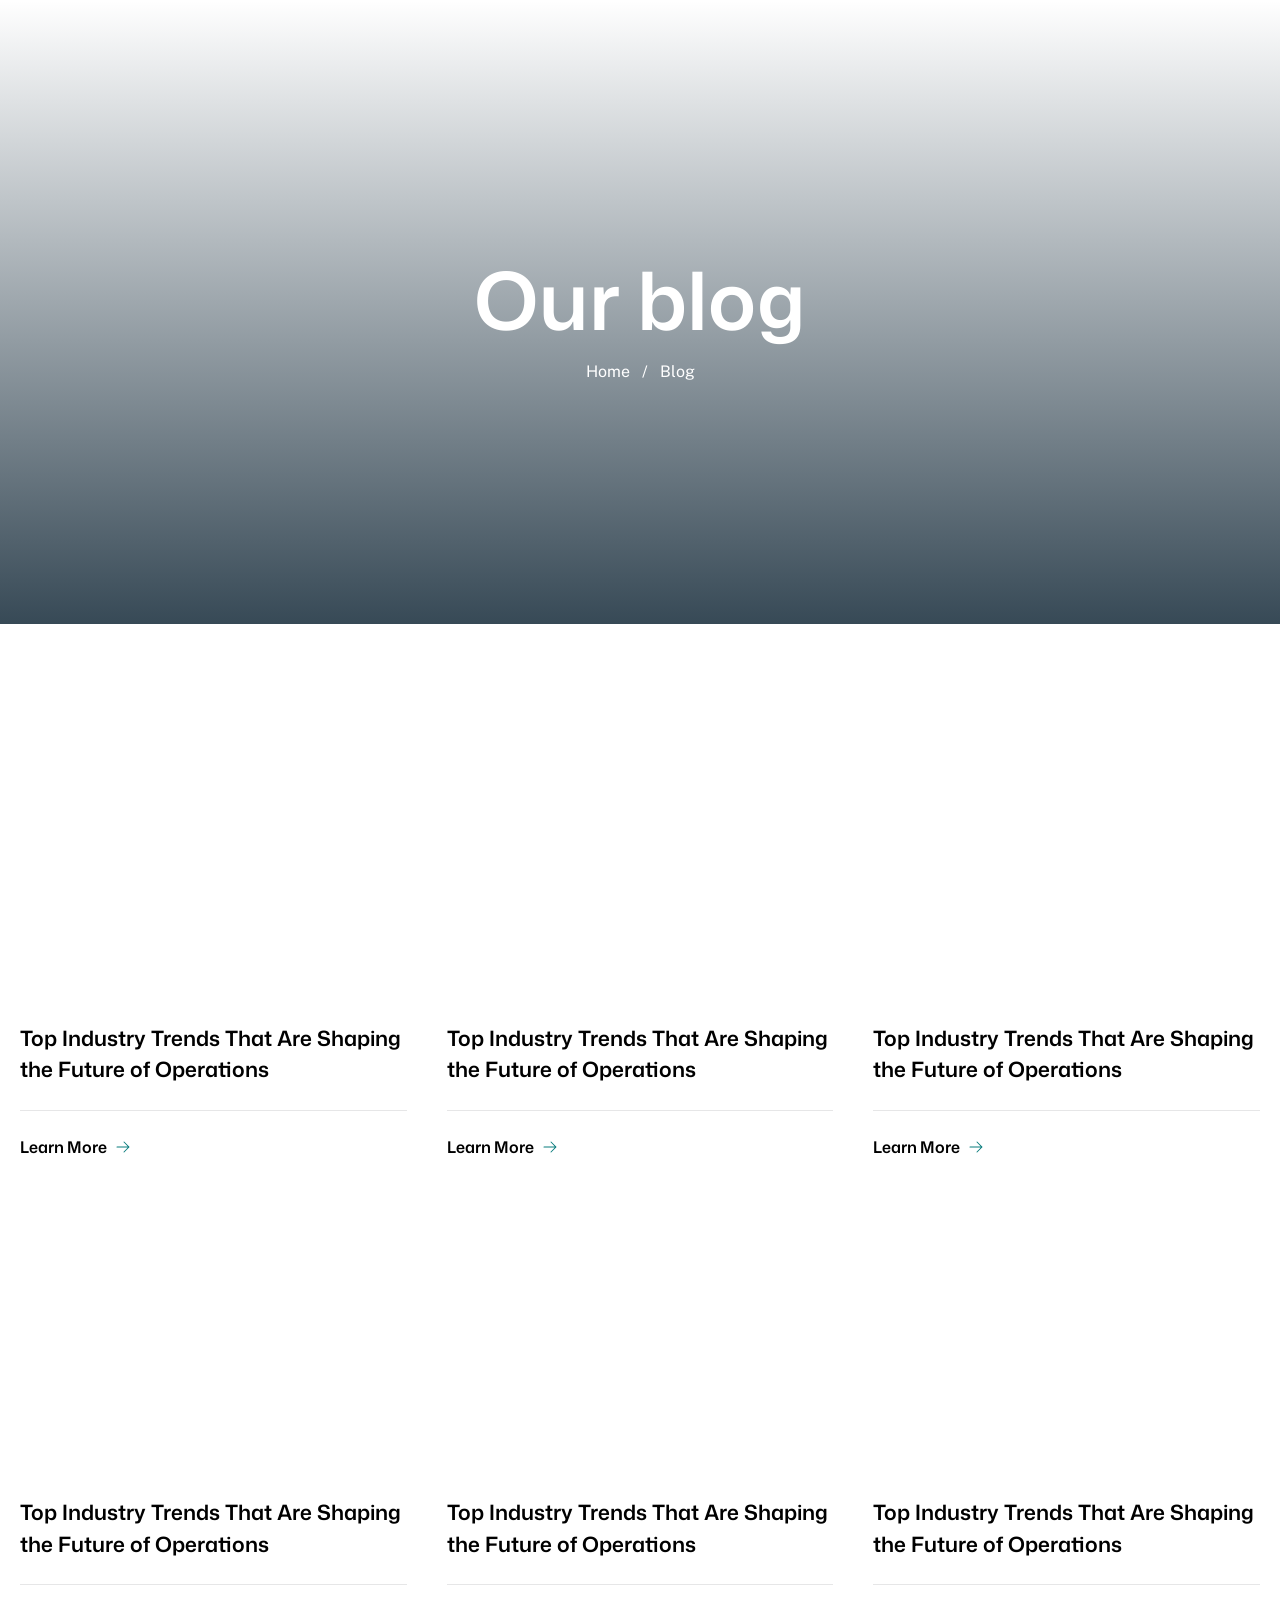
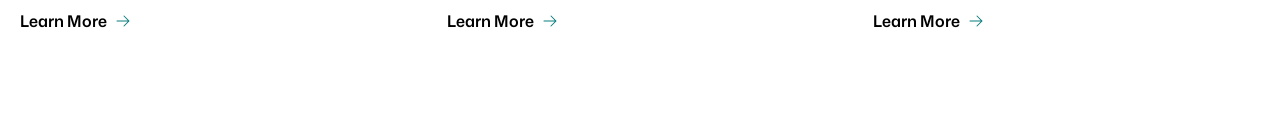
==== blog.html @ f3894ce8 "-inint" ====
<!DOCTYPE html>
<html lang="en">
<head>
  <meta charset="UTF-8">
  <meta name="viewport" content="width=device-width, initial-scale=1.0">
  <title>Tailwind Project</title>
  <link href="output.css" rel="stylesheet">
  <link rel="stylesheet" href="https://cdn.jsdelivr.net/npm/@splidejs/splide@4/dist/css/splide-core.min.css">
</head>
<body class="">

    <section 
        class="
            py-60 bg-cover bg-center bg-no-repeat relative
            bg-[url('https://demo.awaikenthemes.com/optive/wp-content/uploads/2026/01/page-header-bg.jpg')] 
            bg-fixed before:content-[''] before:absolute before:inset-0
            before:bg-gradient-to-b before:from-transparent before:to-ovc-2 before:z-0
        "
    >
        <div class="container sticky z-10 text-center text-fnc-3">
            <h1 class="font-mona text-[50px] lg:text-[60px] xl:text-[80px] font-semibold">
                Our blog
            </h1>
            <div class="flex items-center justify-center gap-3">
                <a href="" class="inline-block">
                    Home
                </a>
                /
                <a href="" class="inline-block">
                    Blog
                </a>
            </div>
        </div>
    </section>

    <section class="bg-bgc-1 py-[50px] lg:py-[100px]">
        <div class="container grid grid-cols-1 md:grid-cols-2 lg:grid-cols-3 gap-8 md:gap-6 lg:gap-8 xl:gap-10">
            <div class="w-full group flex flex-col gap-3">
                <figure class="relative group w-full aspect-[5/3.5] rounded-lg overflow-hidden">
                    <span 
                        class="
                            absolute -top-[25%] left-[50%] w-0 h-[200%] 
                            group-hover:-top-[25%] group-hover:-left-[25%] group-hover:w-[200%] group-hover:opacity-0 
                            group-hover:duration-500 transform rotate-45 bg-bgc-1 opacity-50 z-10 
                        "
                    ></span>
                    <span 
                        class="
                            absolute text-[14px] top-4 left-4 z-10 bg-transparent group-hover:bg-bgc-3 
                            px-3.5 py-1.5 tracking-wide rounded-lg text-fnc-3 fontmon font-semibold backdrop-blur-md
                        "
                    >
                        Financial Planning
                    </span>
                    <img
                        class="w-ful h-full object-cover object-center group-hover:scale-110 duration-500"
                        src="https://demo.awaikenthemes.com/optive/wp-content/uploads/2026/01/post-1.jpg"
                        alt=""
                    />
                </figure>
                <article class="mt-2 md:mt-3 lg:mt-4">
                <h3 class="text-[18px] md:text-[21px] font-mona font-semibold transition-colors pb-4 md:pb-5 lg:pb-6 border-b border-bdc-1">
                    Top Industry Trends That Are Shaping the Future of Operations
                </h3>
                <a href="" class="mt-4 lg:mt-5 lg:mt-6 flex items-center justify-start gap-2 hover:gap-3 duration-300 font-semibold font-mona">
                    <span class="block">
                    Learn More
                    </span>
                    <span class="block text-fnc-4">
                    <svg xmlns="http://www.w3.org/2000/svg" viewBox="0 0 24 24" fill="currentColor" class="size-4">
                        <path fill-rule="evenodd" d="M12.97 3.97a.75.75 0 0 1 1.06 0l7.5 7.5a.75.75 0 0 1 0 1.06l-7.5 7.5a.75.75 0 1 1-1.06-1.06l6.22-6.22H3a.75.75 0 0 1 0-1.5h16.19l-6.22-6.22a.75.75 0 0 1 0-1.06Z" clip-rule="evenodd" />
                    </svg>  
                    </span>
                </a>
                </article>
            </div>
            <div class="w-full group flex flex-col gap-3">
                <figure class="relative group w-full aspect-[5/3.5] rounded-lg overflow-hidden">
                    <span 
                        class="
                            absolute -top-[25%] left-[50%] w-0 h-[200%] 
                            group-hover:-top-[25%] group-hover:-left-[25%] group-hover:w-[200%] group-hover:opacity-0 
                            group-hover:duration-500 transform rotate-45 bg-bgc-1 opacity-50 z-10 
                        "
                    ></span>
                    <span 
                        class="
                            absolute text-[14px] top-4 left-4 z-10 bg-transparent group-hover:bg-bgc-3 
                            px-3.5 py-1.5 tracking-wide rounded-lg text-fnc-3 fontmon font-semibold backdrop-blur-md
                        "
                    >
                        Financial Planning
                    </span>
                    <img
                        class="w-ful h-full object-cover object-center group-hover:scale-110 duration-500"
                        src="https://demo.awaikenthemes.com/optive/wp-content/uploads/2026/01/post-1.jpg"
                        alt=""
                    />
                </figure>
                <article class="mt-2 md:mt-3 lg:mt-4">
                <h3 class="text-[18px] md:text-[21px] font-mona font-semibold transition-colors pb-4 md:pb-5 lg:pb-6 border-b border-bdc-1">
                    Top Industry Trends That Are Shaping the Future of Operations
                </h3>
                <a href="" class="mt-4 lg:mt-5 lg:mt-6 flex items-center justify-start gap-2 hover:gap-3 duration-300 font-semibold font-mona">
                    <span class="block">
                    Learn More
                    </span>
                    <span class="block text-fnc-4">
                    <svg xmlns="http://www.w3.org/2000/svg" viewBox="0 0 24 24" fill="currentColor" class="size-4">
                        <path fill-rule="evenodd" d="M12.97 3.97a.75.75 0 0 1 1.06 0l7.5 7.5a.75.75 0 0 1 0 1.06l-7.5 7.5a.75.75 0 1 1-1.06-1.06l6.22-6.22H3a.75.75 0 0 1 0-1.5h16.19l-6.22-6.22a.75.75 0 0 1 0-1.06Z" clip-rule="evenodd" />
                    </svg>  
                    </span>
                </a>
                </article>
            </div>
            <div class="w-full group flex flex-col gap-3">
                <figure class="relative group w-full aspect-[5/3.5] rounded-lg overflow-hidden">
                    <span 
                        class="
                            absolute -top-[25%] left-[50%] w-0 h-[200%] 
                            group-hover:-top-[25%] group-hover:-left-[25%] group-hover:w-[200%] group-hover:opacity-0 
                            group-hover:duration-500 transform rotate-45 bg-bgc-1 opacity-50 z-10 
                        "
                    ></span>
                    <span 
                        class="
                            absolute text-[14px] top-4 left-4 z-10 bg-transparent group-hover:bg-bgc-3 
                            px-3.5 py-1.5 tracking-wide rounded-lg text-fnc-3 fontmon font-semibold backdrop-blur-md
                        "
                    >
                        Financial Planning
                    </span>
                    <img
                        class="w-ful h-full object-cover object-center group-hover:scale-110 duration-500"
                        src="https://demo.awaikenthemes.com/optive/wp-content/uploads/2026/01/post-1.jpg"
                        alt=""
                    />
                </figure>
                <article class="mt-2 md:mt-3 lg:mt-4">
                <h3 class="text-[18px] md:text-[21px] font-mona font-semibold transition-colors pb-4 md:pb-5 lg:pb-6 border-b border-bdc-1">
                    Top Industry Trends That Are Shaping the Future of Operations
                </h3>
                <a href="" class="mt-4 lg:mt-5 lg:mt-6 flex items-center justify-start gap-2 hover:gap-3 duration-300 font-semibold font-mona">
                    <span class="block">
                    Learn More
                    </span>
                    <span class="block text-fnc-4">
                    <svg xmlns="http://www.w3.org/2000/svg" viewBox="0 0 24 24" fill="currentColor" class="size-4">
                        <path fill-rule="evenodd" d="M12.97 3.97a.75.75 0 0 1 1.06 0l7.5 7.5a.75.75 0 0 1 0 1.06l-7.5 7.5a.75.75 0 1 1-1.06-1.06l6.22-6.22H3a.75.75 0 0 1 0-1.5h16.19l-6.22-6.22a.75.75 0 0 1 0-1.06Z" clip-rule="evenodd" />
                    </svg>  
                    </span>
                </a>
                </article>
            </div>
            <div class="w-full group flex flex-col gap-3">
                <figure class="relative group w-full aspect-[5/3.5] rounded-lg overflow-hidden">
                    <span 
                        class="
                            absolute -top-[25%] left-[50%] w-0 h-[200%] 
                            group-hover:-top-[25%] group-hover:-left-[25%] group-hover:w-[200%] group-hover:opacity-0 
                            group-hover:duration-500 transform rotate-45 bg-bgc-1 opacity-50 z-10 
                        "
                    ></span>
                    <span 
                        class="
                            absolute text-[14px] top-4 left-4 z-10 bg-transparent group-hover:bg-bgc-3 
                            px-3.5 py-1.5 tracking-wide rounded-lg text-fnc-3 fontmon font-semibold backdrop-blur-md
                        "
                    >
                        Financial Planning
                    </span>
                    <img
                        class="w-ful h-full object-cover object-center group-hover:scale-110 duration-500"
                        src="https://demo.awaikenthemes.com/optive/wp-content/uploads/2026/01/post-1.jpg"
                        alt=""
                    />
                </figure>
                <article class="mt-2 md:mt-3 lg:mt-4">
                <h3 class="text-[18px] md:text-[21px] font-mona font-semibold transition-colors pb-4 md:pb-5 lg:pb-6 border-b border-bdc-1">
                    Top Industry Trends That Are Shaping the Future of Operations
                </h3>
                <a href="" class="mt-4 lg:mt-5 lg:mt-6 flex items-center justify-start gap-2 hover:gap-3 duration-300 font-semibold font-mona">
                    <span class="block">
                    Learn More
                    </span>
                    <span class="block text-fnc-4">
                    <svg xmlns="http://www.w3.org/2000/svg" viewBox="0 0 24 24" fill="currentColor" class="size-4">
                        <path fill-rule="evenodd" d="M12.97 3.97a.75.75 0 0 1 1.06 0l7.5 7.5a.75.75 0 0 1 0 1.06l-7.5 7.5a.75.75 0 1 1-1.06-1.06l6.22-6.22H3a.75.75 0 0 1 0-1.5h16.19l-6.22-6.22a.75.75 0 0 1 0-1.06Z" clip-rule="evenodd" />
                    </svg>  
                    </span>
                </a>
                </article>
            </div>
            <div class="w-full group flex flex-col gap-3">
                <figure class="relative group w-full aspect-[5/3.5] rounded-lg overflow-hidden">
                    <span 
                        class="
                            absolute -top-[25%] left-[50%] w-0 h-[200%] 
                            group-hover:-top-[25%] group-hover:-left-[25%] group-hover:w-[200%] group-hover:opacity-0 
                            group-hover:duration-500 transform rotate-45 bg-bgc-1 opacity-50 z-10 
                        "
                    ></span>
                    <span 
                        class="
                            absolute text-[14px] top-4 left-4 z-10 bg-transparent group-hover:bg-bgc-3 
                            px-3.5 py-1.5 tracking-wide rounded-lg text-fnc-3 fontmon font-semibold backdrop-blur-md
                        "
                    >
                        Financial Planning
                    </span>
                    <img
                        class="w-ful h-full object-cover object-center group-hover:scale-110 duration-500"
                        src="https://demo.awaikenthemes.com/optive/wp-content/uploads/2026/01/post-1.jpg"
                        alt=""
                    />
                </figure>
                <article class="mt-2 md:mt-3 lg:mt-4">
                <h3 class="text-[18px] md:text-[21px] font-mona font-semibold transition-colors pb-4 md:pb-5 lg:pb-6 border-b border-bdc-1">
                    Top Industry Trends That Are Shaping the Future of Operations
                </h3>
                <a href="" class="mt-4 lg:mt-5 lg:mt-6 flex items-center justify-start gap-2 hover:gap-3 duration-300 font-semibold font-mona">
                    <span class="block">
                    Learn More
                    </span>
                    <span class="block text-fnc-4">
                    <svg xmlns="http://www.w3.org/2000/svg" viewBox="0 0 24 24" fill="currentColor" class="size-4">
                        <path fill-rule="evenodd" d="M12.97 3.97a.75.75 0 0 1 1.06 0l7.5 7.5a.75.75 0 0 1 0 1.06l-7.5 7.5a.75.75 0 1 1-1.06-1.06l6.22-6.22H3a.75.75 0 0 1 0-1.5h16.19l-6.22-6.22a.75.75 0 0 1 0-1.06Z" clip-rule="evenodd" />
                    </svg>  
                    </span>
                </a>
                </article>
            </div>
            <div class="w-full group flex flex-col gap-3">
                <figure class="relative group w-full aspect-[5/3.5] rounded-lg overflow-hidden">
                    <span 
                        class="
                            absolute -top-[25%] left-[50%] w-0 h-[200%] 
                            group-hover:-top-[25%] group-hover:-left-[25%] group-hover:w-[200%] group-hover:opacity-0 
                            group-hover:duration-500 transform rotate-45 bg-bgc-1 opacity-50 z-10 
                        "
                    ></span>
                    <span 
                        class="
                            absolute text-[14px] top-4 left-4 z-10 bg-transparent group-hover:bg-bgc-3 
                            px-3.5 py-1.5 tracking-wide rounded-lg text-fnc-3 fontmon font-semibold backdrop-blur-md
                        "
                    >
                        Financial Planning
                    </span>
                    <img
                        class="w-ful h-full object-cover object-center group-hover:scale-110 duration-500"
                        src="https://demo.awaikenthemes.com/optive/wp-content/uploads/2026/01/post-1.jpg"
                        alt=""
                    />
                </figure>
                <article class="mt-2 md:mt-3 lg:mt-4">
                <h3 class="text-[18px] md:text-[21px] font-mona font-semibold transition-colors pb-4 md:pb-5 lg:pb-6 border-b border-bdc-1">
                    Top Industry Trends That Are Shaping the Future of Operations
                </h3>
                <a href="" class="mt-4 lg:mt-5 lg:mt-6 flex items-center justify-start gap-2 hover:gap-3 duration-300 font-semibold font-mona">
                    <span class="block">
                    Learn More
                    </span>
                    <span class="block text-fnc-4">
                    <svg xmlns="http://www.w3.org/2000/svg" viewBox="0 0 24 24" fill="currentColor" class="size-4">
                        <path fill-rule="evenodd" d="M12.97 3.97a.75.75 0 0 1 1.06 0l7.5 7.5a.75.75 0 0 1 0 1.06l-7.5 7.5a.75.75 0 1 1-1.06-1.06l6.22-6.22H3a.75.75 0 0 1 0-1.5h16.19l-6.22-6.22a.75.75 0 0 1 0-1.06Z" clip-rule="evenodd" />
                    </svg>  
                    </span>
                </a>
                </article>
            </div>
        </div>
    </section>





  <script src="https://cdn.jsdelivr.net/npm/@splidejs/splide@4/dist/js/splide.min.js"></script>
  <script>
    new Splide('#splide-carousel', {
      type: 'loop',
      perPage: 4,
      gap: '1rem',
      arrows: false,
      pagination: false,
      autoplay: true,
      interval: 3000,
      breakpoints: {
        1280: {
          perPage: 2,
        },
      },
    }).mount();
  </script>
</body>
</html>
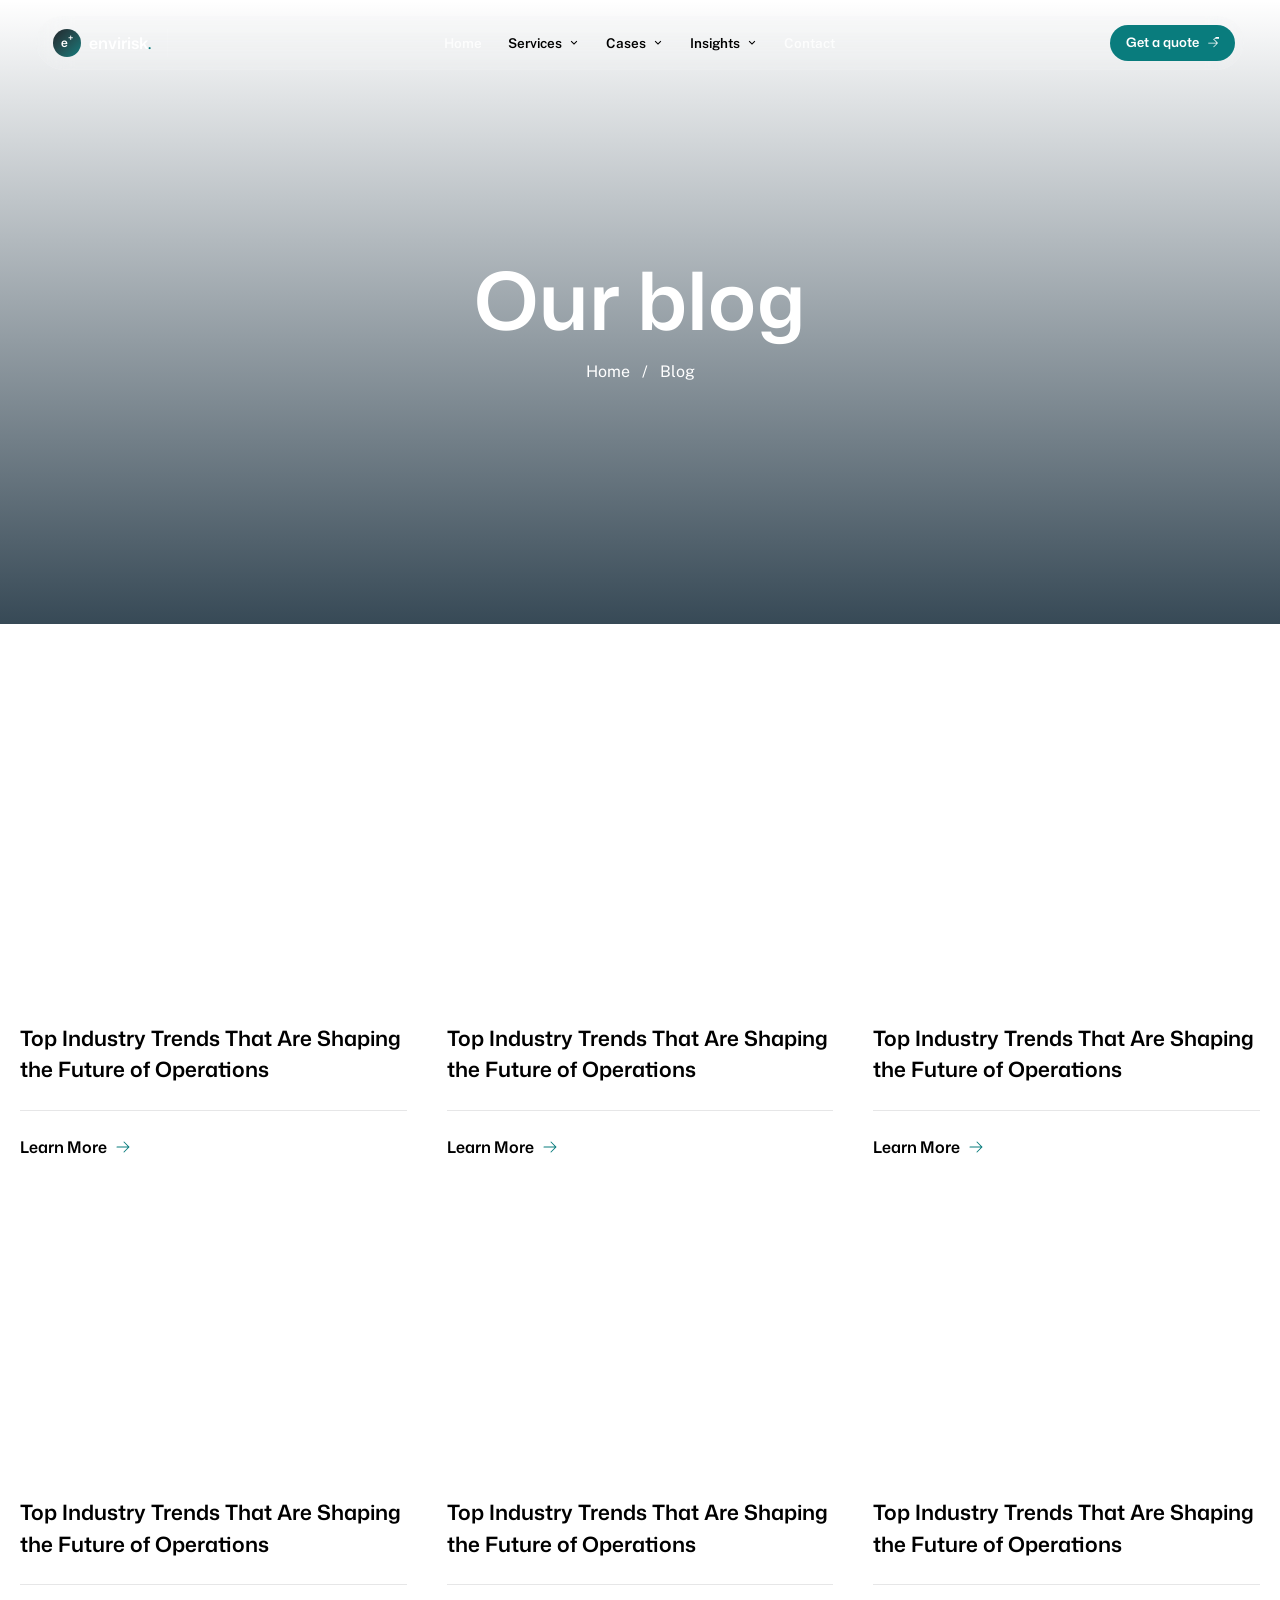
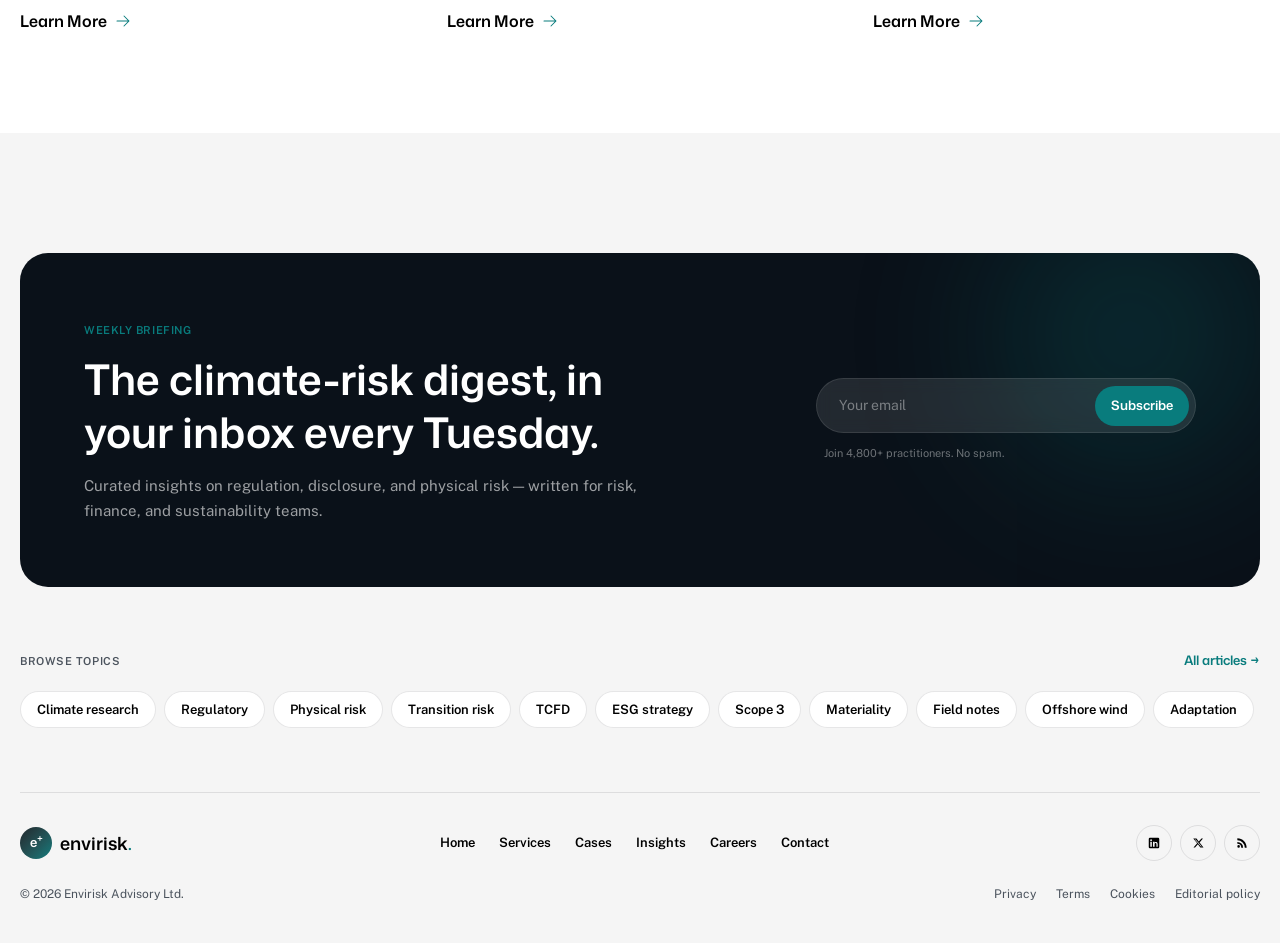
==== commit a3d063e1: "adding header and footer" ====
--- a/blog.html
+++ b/blog.html
@@ -6,10 +6,278 @@
   <title>Tailwind Project</title>
   <link href="output.css" rel="stylesheet">
   <link rel="stylesheet" href="https://cdn.jsdelivr.net/npm/@splidejs/splide@4/dist/css/splide-core.min.css">
+    <script defer src="https://cdn.jsdelivr.net/npm/alpinejs@3.x.x/dist/cdn.min.js"></script>
 </head>
 <body class="">
 
-    <section 
+  <!-- ============================================================= -->
+  <!-- Floating pill header (blog.html)                              -->
+  <!-- ============================================================= -->
+  <header
+    x-data="{
+      open: false,
+      scrolled: false,
+      menu: null,
+      closeDrawer() { this.open = false; this.menu = null; document.body.style.overflow = ''; },
+      openDrawer()  { this.open = true;  this.menu = null; document.body.style.overflow = 'hidden'; },
+      toggleDrawer(){ this.open ? this.closeDrawer() : this.openDrawer(); }
+    }"
+    x-init="window.addEventListener('scroll', () => scrolled = window.scrollY > 10)"
+    @keydown.escape.window="open && closeDrawer(); menu = null"
+    class="fixed inset-x-0 top-0 z-50 px-4 pt-4"
+  >
+    <div class="mx-auto container">
+      <div
+        :class="scrolled ? 'bg-bgc-3/95 shadow-xl shadow-black/20' : 'bg-bgc-3/70 shadow-lg shadow-black/10'"
+        class="flex items-center justify-between gap-3 pl-4 pr-2 py-2 rounded-full border border-bdc-3 backdrop-blur-lg transition-all duration-300"
+      >
+
+        <!-- Logo -->
+        <a href="index.html" class="flex items-center gap-2 font-mona font-semibold text-[16px] text-fnc-3 pr-4 border-r border-bdc-3">
+          <span class="inline-flex w-7 h-7 items-center justify-center rounded-full bg-gradient-to-br from-[var(--color-icc-1)] to-[var(--color-icc-2)] text-fnc-3 text-[12px]">e<sup>+</sup></span>
+          <span>envirisk<span class="text-fnc-4">.</span></span>
+        </a>
+
+        <!-- Desktop nav -->
+        <nav class="hidden lg:flex items-center gap-0.5" @mouseleave="menu = null">
+          <a href="index.html" class="px-3 py-1.5 rounded-full text-[13.5px] font-semibold text-fnc-3/80 hover:bg-white/10 hover:text-fnc-3 transition-colors">Home</a>
+
+          <!-- Services dropdown -->
+          <div class="relative" @mouseenter="menu = 'services'">
+            <button
+              @click="menu = menu === 'services' ? null : 'services'"
+              :class="menu === 'services' ? 'bg-white/10 text-fnc-3' : 'text-fnc-3/80'"
+              class="flex items-center gap-1.5 px-3 py-1.5 rounded-full text-[13.5px] font-semibold hover:bg-white/10 hover:text-fnc-3 transition-colors"
+            >
+              Services
+              <svg :class="menu === 'services' ? 'rotate-180' : ''" xmlns="http://www.w3.org/2000/svg" viewBox="0 0 24 24" fill="currentColor" class="w-3 h-3 transition-transform duration-300"><path d="M12 15.5 5.5 9l1.4-1.4L12 12.7l5.1-5.1L18.5 9z"/></svg>
+            </button>
+            <div
+              x-show="menu === 'services'" x-cloak
+              x-transition:enter="transition ease-out duration-200"
+              x-transition:enter-start="opacity-0 translate-y-2"
+              x-transition:enter-end="opacity-100 translate-y-0"
+              class="absolute left-0 top-full pt-3"
+            >
+              <div class="w-64 rounded-2xl bg-bgc-3 border border-bdc-3 shadow-2xl shadow-black/30 p-2">
+                <a href="service-single.html" class="group flex items-center gap-3 px-3 py-2.5 rounded-xl hover:bg-white/10 transition-colors">
+                  <span class="w-1.5 h-1.5 rounded-full bg-fnc-4 group-hover:scale-150 transition-transform"></span>
+                  <span class="text-fnc-3/90 text-[13px] font-semibold">Environmental Risk</span>
+                </a>
+                <a href="service-single.html" class="group flex items-center gap-3 px-3 py-2.5 rounded-xl hover:bg-white/10 transition-colors">
+                  <span class="w-1.5 h-1.5 rounded-full bg-fnc-4 group-hover:scale-150 transition-transform"></span>
+                  <span class="text-fnc-3/90 text-[13px] font-semibold">Climate Advisory</span>
+                </a>
+                <a href="service-single.html" class="group flex items-center gap-3 px-3 py-2.5 rounded-xl hover:bg-white/10 transition-colors">
+                  <span class="w-1.5 h-1.5 rounded-full bg-fnc-4 group-hover:scale-150 transition-transform"></span>
+                  <span class="text-fnc-3/90 text-[13px] font-semibold">Sustainability Strategy</span>
+                </a>
+                <a href="service-single.html" class="group flex items-center gap-3 px-3 py-2.5 rounded-xl hover:bg-white/10 transition-colors">
+                  <span class="w-1.5 h-1.5 rounded-full bg-fnc-4 group-hover:scale-150 transition-transform"></span>
+                  <span class="text-fnc-3/90 text-[13px] font-semibold">Regulatory Disclosure</span>
+                </a>
+                <a href="services.html" class="mt-1 flex items-center justify-between px-3 py-2.5 rounded-xl text-[12px] font-semibold text-fnc-4 hover:bg-fnc-4 hover:text-fnc-3 transition-colors">
+                  View all services
+                  <svg xmlns="http://www.w3.org/2000/svg" viewBox="0 0 24 24" fill="currentColor" class="w-3 h-3"><path fill-rule="evenodd" d="M12.97 3.97a.75.75 0 0 1 1.06 0l7.5 7.5a.75.75 0 0 1 0 1.06l-7.5 7.5a.75.75 0 1 1-1.06-1.06l6.22-6.22H3a.75.75 0 0 1 0-1.5h16.19l-6.22-6.22a.75.75 0 0 1 0-1.06Z" clip-rule="evenodd" /></svg>
+                </a>
+              </div>
+            </div>
+          </div>
+
+          <!-- Cases dropdown -->
+          <div class="relative" @mouseenter="menu = 'cases'">
+            <button
+              @click="menu = menu === 'cases' ? null : 'cases'"
+              :class="menu === 'cases' ? 'bg-white/10 text-fnc-3' : 'text-fnc-3/80'"
+              class="flex items-center gap-1.5 px-3 py-1.5 rounded-full text-[13.5px] font-semibold hover:bg-white/10 hover:text-fnc-3 transition-colors"
+            >
+              Cases
+              <svg :class="menu === 'cases' ? 'rotate-180' : ''" xmlns="http://www.w3.org/2000/svg" viewBox="0 0 24 24" fill="currentColor" class="w-3 h-3 transition-transform duration-300"><path d="M12 15.5 5.5 9l1.4-1.4L12 12.7l5.1-5.1L18.5 9z"/></svg>
+            </button>
+            <div
+              x-show="menu === 'cases'" x-cloak
+              x-transition:enter="transition ease-out duration-200"
+              x-transition:enter-start="opacity-0 translate-y-2"
+              x-transition:enter-end="opacity-100 translate-y-0"
+              class="absolute left-0 top-full pt-3"
+            >
+              <div class="w-64 rounded-2xl bg-bgc-3 border border-bdc-3 shadow-2xl shadow-black/30 p-2">
+                <a href="case-single.html" class="group flex items-center gap-3 px-3 py-2.5 rounded-xl hover:bg-white/10 transition-colors">
+                  <span class="w-1.5 h-1.5 rounded-full bg-fnc-4 group-hover:scale-150 transition-transform"></span>
+                  <span class="text-fnc-3/90 text-[13px] font-semibold">Energy</span>
+                </a>
+                <a href="case-single.html" class="group flex items-center gap-3 px-3 py-2.5 rounded-xl hover:bg-white/10 transition-colors">
+                  <span class="w-1.5 h-1.5 rounded-full bg-fnc-4 group-hover:scale-150 transition-transform"></span>
+                  <span class="text-fnc-3/90 text-[13px] font-semibold">Finance</span>
+                </a>
+                <a href="case-single.html" class="group flex items-center gap-3 px-3 py-2.5 rounded-xl hover:bg-white/10 transition-colors">
+                  <span class="w-1.5 h-1.5 rounded-full bg-fnc-4 group-hover:scale-150 transition-transform"></span>
+                  <span class="text-fnc-3/90 text-[13px] font-semibold">Infrastructure</span>
+                </a>
+                <a href="cases.html" class="mt-1 flex items-center justify-between px-3 py-2.5 rounded-xl text-[12px] font-semibold text-fnc-4 hover:bg-fnc-4 hover:text-fnc-3 transition-colors">
+                  Browse all cases
+                  <svg xmlns="http://www.w3.org/2000/svg" viewBox="0 0 24 24" fill="currentColor" class="w-3 h-3"><path fill-rule="evenodd" d="M12.97 3.97a.75.75 0 0 1 1.06 0l7.5 7.5a.75.75 0 0 1 0 1.06l-7.5 7.5a.75.75 0 1 1-1.06-1.06l6.22-6.22H3a.75.75 0 0 1 0-1.5h16.19l-6.22-6.22a.75.75 0 0 1 0-1.06Z" clip-rule="evenodd" /></svg>
+                </a>
+              </div>
+            </div>
+          </div>
+
+          <!-- Insights dropdown -->
+          <div class="relative" @mouseenter="menu = 'insights'">
+            <button
+              @click="menu = menu === 'insights' ? null : 'insights'"
+              :class="menu === 'insights' ? 'bg-white/10 text-fnc-3' : 'text-fnc-3/80'"
+              class="flex items-center gap-1.5 px-3 py-1.5 rounded-full text-[13.5px] font-semibold hover:bg-white/10 hover:text-fnc-3 transition-colors"
+            >
+              Insights
+              <svg :class="menu === 'insights' ? 'rotate-180' : ''" xmlns="http://www.w3.org/2000/svg" viewBox="0 0 24 24" fill="currentColor" class="w-3 h-3 transition-transform duration-300"><path d="M12 15.5 5.5 9l1.4-1.4L12 12.7l5.1-5.1L18.5 9z"/></svg>
+            </button>
+            <div
+              x-show="menu === 'insights'" x-cloak
+              x-transition:enter="transition ease-out duration-200"
+              x-transition:enter-start="opacity-0 translate-y-2"
+              x-transition:enter-end="opacity-100 translate-y-0"
+              class="absolute left-0 top-full pt-3"
+            >
+              <div class="w-64 rounded-2xl bg-bgc-3 border border-bdc-3 shadow-2xl shadow-black/30 p-2">
+                <a href="blog.html" class="group flex items-center gap-3 px-3 py-2.5 rounded-xl bg-white/5 hover:bg-white/10 transition-colors">
+                  <span class="w-1.5 h-1.5 rounded-full bg-fnc-4"></span>
+                  <span class="text-fnc-3 text-[13px] font-semibold">All articles</span>
+                </a>
+                <a href="blog-single.html" class="group flex items-center gap-3 px-3 py-2.5 rounded-xl hover:bg-white/10 transition-colors">
+                  <span class="w-1.5 h-1.5 rounded-full bg-fnc-4 group-hover:scale-150 transition-transform"></span>
+                  <span class="text-fnc-3/90 text-[13px] font-semibold">Climate research</span>
+                </a>
+                <a href="blog-single.html" class="group flex items-center gap-3 px-3 py-2.5 rounded-xl hover:bg-white/10 transition-colors">
+                  <span class="w-1.5 h-1.5 rounded-full bg-fnc-4 group-hover:scale-150 transition-transform"></span>
+                  <span class="text-fnc-3/90 text-[13px] font-semibold">Regulatory updates</span>
+                </a>
+              </div>
+            </div>
+          </div>
+
+          <a href="#contact" class="px-3 py-1.5 rounded-full text-[13.5px] font-semibold text-fnc-3/80 hover:bg-white/10 hover:text-fnc-3 transition-colors">Contact</a>
+        </nav>
+
+        <!-- Right actions -->
+        <div class="flex items-center gap-2">
+          <a href="#contact" class="hidden md:inline-flex items-center gap-2 bg-fnc-4 text-fnc-3 font-mona font-semibold text-[13px] px-4 py-2 rounded-full hover:bg-fnc-3 hover:text-fnc-1 transition-colors">
+            Get a quote
+            <svg xmlns="http://www.w3.org/2000/svg" viewBox="0 0 24 24" fill="currentColor" class="w-3 h-3"><path fill-rule="evenodd" d="M12.97 3.97a.75.75 0 0 1 1.06 0l7.5 7.5a.75.75 0 0 1 0 1.06l-7.5 7.5a.75.75 0 1 1-1.06-1.06l6.22-6.22H3a.75.75 0 0 1 0-1.5h16.19l-6.22-6.22a.75.75 0 0 1 0-1.5h16.19l-6.22-6.22a.75.75 0 0 1 0-1.06Z" clip-rule="evenodd" /></svg>
+          </a>
+          <button
+            @click="toggleDrawer()"
+            aria-label="Toggle menu"
+            class="lg:hidden inline-flex items-center justify-center w-10 h-10 rounded-full bg-white/10 text-fnc-3 hover:bg-fnc-4 transition-colors"
+          >
+            <svg xmlns="http://www.w3.org/2000/svg" viewBox="0 0 24 24" fill="currentColor" class="w-4.5 h-4.5"><path d="M3 6h18v2H3zM3 11h18v2H3zM3 16h18v2H3z"/></svg>
+          </button>
+        </div>
+      </div>
+    </div>
+
+    <!-- Mobile right-slide drawer -->
+    <template x-teleport="body">
+      <div x-show="open" x-cloak class="lg:hidden fixed inset-0 z-[60]">
+        <!-- Backdrop -->
+        <div
+          @click="closeDrawer()"
+          x-show="open"
+          x-transition:enter="transition ease-out duration-300"
+          x-transition:enter-start="opacity-0"
+          x-transition:enter-end="opacity-100"
+          x-transition:leave="transition ease-in duration-200"
+          x-transition:leave-start="opacity-100"
+          x-transition:leave-end="opacity-0"
+          class="absolute inset-0 bg-black/60 backdrop-blur-sm"
+        ></div>
+
+        <!-- Drawer panel -->
+        <aside
+          x-show="open"
+          x-transition:enter="transition ease-out duration-300"
+          x-transition:enter-start="translate-x-full"
+          x-transition:enter-end="translate-x-0"
+          x-transition:leave="transition ease-in duration-200"
+          x-transition:leave-start="translate-x-0"
+          x-transition:leave-end="translate-x-full"
+          class="absolute top-0 right-0 h-full w-[86%] max-w-[380px] bg-bgc-3 text-fnc-3 flex flex-col shadow-2xl shadow-black/40"
+        >
+          <!-- Drawer top bar -->
+          <div class="flex items-center justify-between h-[68px] px-5 border-b border-bdc-3">
+            <span class="font-mona font-semibold text-[15px] text-fnc-3/60 uppercase tracking-wider">Menu</span>
+            <button
+              @click="closeDrawer()"
+              aria-label="Close menu"
+              class="inline-flex items-center justify-center w-10 h-10 rounded-full border border-bdc-3 hover:bg-fnc-4 hover:border-fnc-4 transition-colors"
+            >
+              <svg xmlns="http://www.w3.org/2000/svg" viewBox="0 0 24 24" fill="currentColor" class="w-4 h-4"><path d="M6.225 4.811 4.811 6.225 10.586 12l-5.775 5.775 1.414 1.414L12 13.414l5.775 5.775 1.414-1.414L13.414 12l5.775-5.775-1.414-1.414L12 10.586z"/></svg>
+            </button>
+          </div>
+
+          <!-- Drawer nav -->
+          <nav class="flex-1 overflow-y-auto px-4 py-4 flex flex-col divide-y divide-bdc-3">
+            <a @click="closeDrawer()" href="index.html" class="py-3.5 font-mona font-semibold text-[16px] hover:text-fnc-4 transition-colors">Home</a>
+
+            <!-- Services accordion -->
+            <div class="py-1">
+              <button @click="menu = menu === 'services' ? null : 'services'" :class="menu === 'services' ? 'text-fnc-4' : ''" class="w-full flex items-center justify-between py-3 font-mona font-semibold text-[16px]">
+                Services
+                <svg :class="menu === 'services' ? 'rotate-90' : ''" xmlns="http://www.w3.org/2000/svg" viewBox="0 0 24 24" fill="currentColor" class="w-4 h-4 transition-transform duration-300"><path d="M9 6l6 6-6 6z"/></svg>
+              </button>
+              <div x-show="menu === 'services'" x-cloak x-transition:enter="transition ease-out duration-200" x-transition:enter-start="opacity-0" x-transition:enter-end="opacity-100" class="pb-2 pl-3 flex flex-col">
+                <a @click="closeDrawer()" href="service-single.html" class="py-2 text-[14px] text-fnc-3/70 hover:text-fnc-4 transition-colors">Environmental Risk</a>
+                <a @click="closeDrawer()" href="service-single.html" class="py-2 text-[14px] text-fnc-3/70 hover:text-fnc-4 transition-colors">Climate Advisory</a>
+                <a @click="closeDrawer()" href="service-single.html" class="py-2 text-[14px] text-fnc-3/70 hover:text-fnc-4 transition-colors">Sustainability Strategy</a>
+                <a @click="closeDrawer()" href="service-single.html" class="py-2 text-[14px] text-fnc-3/70 hover:text-fnc-4 transition-colors">Regulatory Disclosure</a>
+                <a @click="closeDrawer()" href="services.html" class="mt-1 py-2 text-[13px] text-fnc-4 font-semibold">View all services →</a>
+              </div>
+            </div>
+
+            <!-- Cases accordion -->
+            <div class="py-1">
+              <button @click="menu = menu === 'cases' ? null : 'cases'" :class="menu === 'cases' ? 'text-fnc-4' : ''" class="w-full flex items-center justify-between py-3 font-mona font-semibold text-[16px]">
+                Cases
+                <svg :class="menu === 'cases' ? 'rotate-90' : ''" xmlns="http://www.w3.org/2000/svg" viewBox="0 0 24 24" fill="currentColor" class="w-4 h-4 transition-transform duration-300"><path d="M9 6l6 6-6 6z"/></svg>
+              </button>
+              <div x-show="menu === 'cases'" x-cloak x-transition:enter="transition ease-out duration-200" x-transition:enter-start="opacity-0" x-transition:enter-end="opacity-100" class="pb-2 pl-3 flex flex-col">
+                <a @click="closeDrawer()" href="case-single.html" class="py-2 text-[14px] text-fnc-3/70 hover:text-fnc-4 transition-colors">Energy</a>
+                <a @click="closeDrawer()" href="case-single.html" class="py-2 text-[14px] text-fnc-3/70 hover:text-fnc-4 transition-colors">Finance</a>
+                <a @click="closeDrawer()" href="case-single.html" class="py-2 text-[14px] text-fnc-3/70 hover:text-fnc-4 transition-colors">Infrastructure</a>
+                <a @click="closeDrawer()" href="cases.html" class="mt-1 py-2 text-[13px] text-fnc-4 font-semibold">Browse all cases →</a>
+              </div>
+            </div>
+
+            <!-- Insights accordion -->
+            <div class="py-1">
+              <button @click="menu = menu === 'insights' ? null : 'insights'" :class="menu === 'insights' ? 'text-fnc-4' : ''" class="w-full flex items-center justify-between py-3 font-mona font-semibold text-[16px]">
+                Insights
+                <svg :class="menu === 'insights' ? 'rotate-90' : ''" xmlns="http://www.w3.org/2000/svg" viewBox="0 0 24 24" fill="currentColor" class="w-4 h-4 transition-transform duration-300"><path d="M9 6l6 6-6 6z"/></svg>
+              </button>
+              <div x-show="menu === 'insights'" x-cloak x-transition:enter="transition ease-out duration-200" x-transition:enter-start="opacity-0" x-transition:enter-end="opacity-100" class="pb-2 pl-3 flex flex-col">
+                <a @click="closeDrawer()" href="blog.html" class="py-2 text-[14px] text-fnc-3/70 hover:text-fnc-4 transition-colors">All articles</a>
+                <a @click="closeDrawer()" href="blog-single.html" class="py-2 text-[14px] text-fnc-3/70 hover:text-fnc-4 transition-colors">Climate research</a>
+                <a @click="closeDrawer()" href="blog-single.html" class="py-2 text-[14px] text-fnc-3/70 hover:text-fnc-4 transition-colors">Regulatory updates</a>
+              </div>
+            </div>
+
+            <a @click="closeDrawer()" href="#contact" class="py-3.5 font-mona font-semibold text-[16px] hover:text-fnc-4 transition-colors">Contact</a>
+          </nav>
+
+          <!-- Drawer footer -->
+          <div class="p-5 border-t border-bdc-3 flex flex-col gap-3">
+            <a @click="closeDrawer()" href="#contact" class="inline-flex items-center justify-between gap-2 bg-fnc-4 text-fnc-3 font-mona font-semibold px-5 py-3.5 rounded-full">
+              Get a quote
+              <svg xmlns="http://www.w3.org/2000/svg" viewBox="0 0 24 24" fill="currentColor" class="w-4 h-4"><path fill-rule="evenodd" d="M12.97 3.97a.75.75 0 0 1 1.06 0l7.5 7.5a.75.75 0 0 1 0 1.06l-7.5 7.5a.75.75 0 1 1-1.06-1.06l6.22-6.22H3a.75.75 0 0 1 0-1.5h16.19l-6.22-6.22a.75.75 0 0 1 0-1.06Z" clip-rule="evenodd" /></svg>
+            </a>
+            <div class="text-[12px] text-fnc-3/50">hello@envirisk.com · +44 20 0000 0000</div>
+          </div>
+        </aside>
+      </div>
+    </template>
+  </header>
+
+    <section
         class="
             py-60 bg-cover bg-center bg-no-repeat relative
             bg-[url('https://demo.awaikenthemes.com/optive/wp-content/uploads/2026/01/page-header-bg.jpg')] 
@@ -46,7 +314,7 @@
                     ></span>
                     <span 
                         class="
-                            absolute text-[14px] top-4 left-4 z-10 bg-transparent group-hover:bg-bgc-3 
+                            absolute text-[14px] top-4 left-4 z-10 bg-white/20 
                             px-3.5 py-1.5 tracking-wide rounded-lg text-fnc-3 fontmon font-semibold backdrop-blur-md
                         "
                     >
@@ -85,7 +353,7 @@
                     ></span>
                     <span 
                         class="
-                            absolute text-[14px] top-4 left-4 z-10 bg-transparent group-hover:bg-bgc-3 
+                            absolute text-[14px] top-4 left-4 z-10 bg-white/20 
                             px-3.5 py-1.5 tracking-wide rounded-lg text-fnc-3 fontmon font-semibold backdrop-blur-md
                         "
                     >
@@ -124,7 +392,7 @@
                     ></span>
                     <span 
                         class="
-                            absolute text-[14px] top-4 left-4 z-10 bg-transparent group-hover:bg-bgc-3 
+                            absolute text-[14px] top-4 left-4 z-10 bg-white/20 
                             px-3.5 py-1.5 tracking-wide rounded-lg text-fnc-3 fontmon font-semibold backdrop-blur-md
                         "
                     >
@@ -163,7 +431,7 @@
                     ></span>
                     <span 
                         class="
-                            absolute text-[14px] top-4 left-4 z-10 bg-transparent group-hover:bg-bgc-3 
+                            absolute text-[14px] top-4 left-4 z-10 bg-white/20 
                             px-3.5 py-1.5 tracking-wide rounded-lg text-fnc-3 fontmon font-semibold backdrop-blur-md
                         "
                     >
@@ -202,7 +470,7 @@
                     ></span>
                     <span 
                         class="
-                            absolute text-[14px] top-4 left-4 z-10 bg-transparent group-hover:bg-bgc-3 
+                            absolute text-[14px] top-4 left-4 z-10 bg-white/20 
                             px-3.5 py-1.5 tracking-wide rounded-lg text-fnc-3 fontmon font-semibold backdrop-blur-md
                         "
                     >
@@ -241,7 +509,7 @@
                     ></span>
                     <span 
                         class="
-                            absolute text-[14px] top-4 left-4 z-10 bg-transparent group-hover:bg-bgc-3 
+                            absolute text-[14px] top-4 left-4 z-10 bg-white/20 
                             px-3.5 py-1.5 tracking-wide rounded-lg text-fnc-3 fontmon font-semibold backdrop-blur-md
                         "
                     >
@@ -293,5 +561,102 @@
       },
     }).mount();
   </script>
+
+  <!-- ============================================================= -->
+  <!-- Footer (blog) — Light / Minimal / Card                        -->
+  <!-- ============================================================= -->
+  <footer class="bg-bgc-2 pt-[80px] md:pt-[120px] pb-10">
+    <div class="container">
+
+      <!-- Standout CTA card -->
+      <div class="relative overflow-hidden rounded-[28px] bg-bgc-3 text-fnc-3 p-6 sm:p-8 md:p-12 lg:p-16 flex flex-col lg:flex-row items-start lg:items-center justify-between gap-8">
+        <div class="pointer-events-none absolute -top-32 -right-20 w-[420px] h-[420px] rounded-full blur-3xl opacity-30 bg-[radial-gradient(circle,_var(--color-icc-2)_0%,_transparent_70%)]"></div>
+
+        <div class="relative max-w-[560px]">
+          <span class="inline-block text-[11px] uppercase tracking-wider text-fnc-4 font-semibold">Weekly briefing</span>
+          <h3 class="mt-3 font-mona font-semibold text-[28px] md:text-[36px] lg:text-[42px] leading-tight">
+            The climate-risk digest, in your inbox every Tuesday.
+          </h3>
+          <p class="mt-4 text-[14px] md:text-[15px] text-fnc-3/60 leading-relaxed">
+            Curated insights on regulation, disclosure, and physical risk — written for risk, finance, and sustainability teams.
+          </p>
+        </div>
+
+        <form class="relative w-full lg:w-auto lg:min-w-[380px] max-w-full flex flex-col gap-3">
+          <div class="flex items-center gap-2 p-1.5 rounded-full bg-white/10 border border-bdc-3 backdrop-blur-sm focus-within:border-fnc-4 transition-colors">
+            <input type="email" size="1" placeholder="Your email" class="flex-1 min-w-0 bg-transparent px-3 sm:px-4 py-2.5 text-[14px] text-fnc-3 placeholder:text-fnc-3/40 focus:outline-none">
+            <button type="submit" class="shrink-0 inline-flex items-center justify-center gap-2 bg-fnc-4 hover:bg-fnc-3 hover:text-fnc-1 text-fnc-3 font-mona font-semibold text-[13px] px-3 sm:px-4 py-2.5 rounded-full transition-colors">
+              Subscribe
+            </button>
+          </div>
+          <span class="text-[11px] text-fnc-3/40 px-2">Join 4,800+ practitioners. No spam.</span>
+        </form>
+      </div>
+
+      <!-- Topic cloud -->
+      <div class="mt-12 md:mt-16">
+        <div class="flex items-baseline justify-between mb-5">
+          <span class="text-[11px] uppercase tracking-wider text-fnc-2 font-semibold">Browse topics</span>
+          <a href="blog.html" class="text-[13px] font-mona font-semibold text-fnc-4 hover:text-fnc-1 transition-colors">All articles →</a>
+        </div>
+        <div class="flex flex-wrap gap-2">
+          <a href="blog.html" class="inline-flex items-center gap-2 px-4 py-2 rounded-full bg-bgc-1 border border-bdc-1 text-[13px] font-semibold hover:border-fnc-4 hover:text-fnc-4 transition-colors">Climate research</a>
+          <a href="blog.html" class="inline-flex items-center gap-2 px-4 py-2 rounded-full bg-bgc-1 border border-bdc-1 text-[13px] font-semibold hover:border-fnc-4 hover:text-fnc-4 transition-colors">Regulatory</a>
+          <a href="blog.html" class="inline-flex items-center gap-2 px-4 py-2 rounded-full bg-bgc-1 border border-bdc-1 text-[13px] font-semibold hover:border-fnc-4 hover:text-fnc-4 transition-colors">Physical risk</a>
+          <a href="blog.html" class="inline-flex items-center gap-2 px-4 py-2 rounded-full bg-bgc-1 border border-bdc-1 text-[13px] font-semibold hover:border-fnc-4 hover:text-fnc-4 transition-colors">Transition risk</a>
+          <a href="blog.html" class="inline-flex items-center gap-2 px-4 py-2 rounded-full bg-bgc-1 border border-bdc-1 text-[13px] font-semibold hover:border-fnc-4 hover:text-fnc-4 transition-colors">TCFD</a>
+          <a href="blog.html" class="inline-flex items-center gap-2 px-4 py-2 rounded-full bg-bgc-1 border border-bdc-1 text-[13px] font-semibold hover:border-fnc-4 hover:text-fnc-4 transition-colors">ESG strategy</a>
+          <a href="blog.html" class="inline-flex items-center gap-2 px-4 py-2 rounded-full bg-bgc-1 border border-bdc-1 text-[13px] font-semibold hover:border-fnc-4 hover:text-fnc-4 transition-colors">Scope 3</a>
+          <a href="blog.html" class="inline-flex items-center gap-2 px-4 py-2 rounded-full bg-bgc-1 border border-bdc-1 text-[13px] font-semibold hover:border-fnc-4 hover:text-fnc-4 transition-colors">Materiality</a>
+          <a href="blog.html" class="inline-flex items-center gap-2 px-4 py-2 rounded-full bg-bgc-1 border border-bdc-1 text-[13px] font-semibold hover:border-fnc-4 hover:text-fnc-4 transition-colors">Field notes</a>
+          <a href="blog.html" class="inline-flex items-center gap-2 px-4 py-2 rounded-full bg-bgc-1 border border-bdc-1 text-[13px] font-semibold hover:border-fnc-4 hover:text-fnc-4 transition-colors">Offshore wind</a>
+          <a href="blog.html" class="inline-flex items-center gap-2 px-4 py-2 rounded-full bg-bgc-1 border border-bdc-1 text-[13px] font-semibold hover:border-fnc-4 hover:text-fnc-4 transition-colors">Adaptation</a>
+        </div>
+      </div>
+
+      <!-- Thin divider -->
+      <div class="mt-12 md:mt-16 border-t border-bdc-1"></div>
+
+      <!-- Bottom row: logo + inline links + socials -->
+      <div class="pt-8 flex flex-col md:flex-row items-start md:items-center justify-between gap-6">
+        <a href="index.html" class="flex items-center gap-2 font-mona font-semibold text-[18px]">
+          <span class="inline-flex items-center justify-center w-8 h-8 rounded-full bg-gradient-to-br from-[var(--color-icc-1)] to-[var(--color-icc-2)] text-fnc-3 text-[13px]">e<sup>+</sup></span>
+          <span>envirisk<span class="text-fnc-4">.</span></span>
+        </a>
+
+        <nav class="flex flex-wrap items-center gap-x-6 gap-y-2 text-[13px] font-semibold">
+          <a href="index.html" class="hover:text-fnc-4 transition-colors">Home</a>
+          <a href="services.html" class="hover:text-fnc-4 transition-colors">Services</a>
+          <a href="cases.html" class="hover:text-fnc-4 transition-colors">Cases</a>
+          <a href="blog.html" class="hover:text-fnc-4 transition-colors">Insights</a>
+          <a href="#" class="hover:text-fnc-4 transition-colors">Careers</a>
+          <a href="#" class="hover:text-fnc-4 transition-colors">Contact</a>
+        </nav>
+
+        <div class="flex items-center gap-2">
+          <a href="#" aria-label="LinkedIn" class="inline-flex items-center justify-center w-9 h-9 rounded-full border border-bdc-1 hover:bg-fnc-4 hover:text-fnc-3 hover:border-fnc-4 transition-colors">
+            <svg xmlns="http://www.w3.org/2000/svg" viewBox="0 0 24 24" fill="currentColor" class="w-3.5 h-3.5"><path d="M19 3a2 2 0 0 1 2 2v14a2 2 0 0 1-2 2H5a2 2 0 0 1-2-2V5a2 2 0 0 1 2-2zM8.3 18.3V10H5.7v8.3zM7 8.7a1.5 1.5 0 1 0 0-3 1.5 1.5 0 0 0 0 3zm11.3 9.6v-4.5c0-2.4-1.3-3.5-3-3.5-1.4 0-2 .8-2.4 1.3V10H10.3v8.3H13v-4.6c0-1.2.9-1.7 1.7-1.7.9 0 1.5.5 1.5 1.7v4.6z"/></svg>
+          </a>
+          <a href="#" aria-label="X" class="inline-flex items-center justify-center w-9 h-9 rounded-full border border-bdc-1 hover:bg-fnc-4 hover:text-fnc-3 hover:border-fnc-4 transition-colors">
+            <svg xmlns="http://www.w3.org/2000/svg" viewBox="0 0 24 24" fill="currentColor" class="w-3 h-3"><path d="M18.9 3h3.1l-6.8 7.8L23 21h-6.3l-4.9-6.4L6.1 21H3l7.3-8.3L2.5 3H9l4.4 5.8zM17.8 19.1h1.7L7.3 4.8H5.5z"/></svg>
+          </a>
+          <a href="#" aria-label="RSS" class="inline-flex items-center justify-center w-9 h-9 rounded-full border border-bdc-1 hover:bg-fnc-4 hover:text-fnc-3 hover:border-fnc-4 transition-colors">
+            <svg xmlns="http://www.w3.org/2000/svg" viewBox="0 0 24 24" fill="currentColor" class="w-3.5 h-3.5"><path d="M6.2 15.6a2.2 2.2 0 1 1 0 4.4 2.2 2.2 0 0 1 0-4.4zM4 10.1v3.2a6.7 6.7 0 0 1 6.7 6.7h3.2A9.9 9.9 0 0 0 4 10.1zM4 4v3.2A12.8 12.8 0 0 1 16.8 20H20C20 11.2 12.8 4 4 4z"/></svg>
+          </a>
+        </div>
+      </div>
+
+      <!-- Fine print -->
+      <div class="mt-6 flex flex-col md:flex-row items-start md:items-center justify-between gap-2 text-[12px] text-fnc-2">
+        <span>© 2026 Envirisk Advisory Ltd.</span>
+        <div class="flex items-center gap-5">
+          <a href="#" class="hover:text-fnc-4 transition-colors">Privacy</a>
+          <a href="#" class="hover:text-fnc-4 transition-colors">Terms</a>
+          <a href="#" class="hover:text-fnc-4 transition-colors">Cookies</a>
+          <a href="#" class="hover:text-fnc-4 transition-colors">Editorial policy</a>
+        </div>
+      </div>
+    </div>
+  </footer>
 </body>
 </html>
